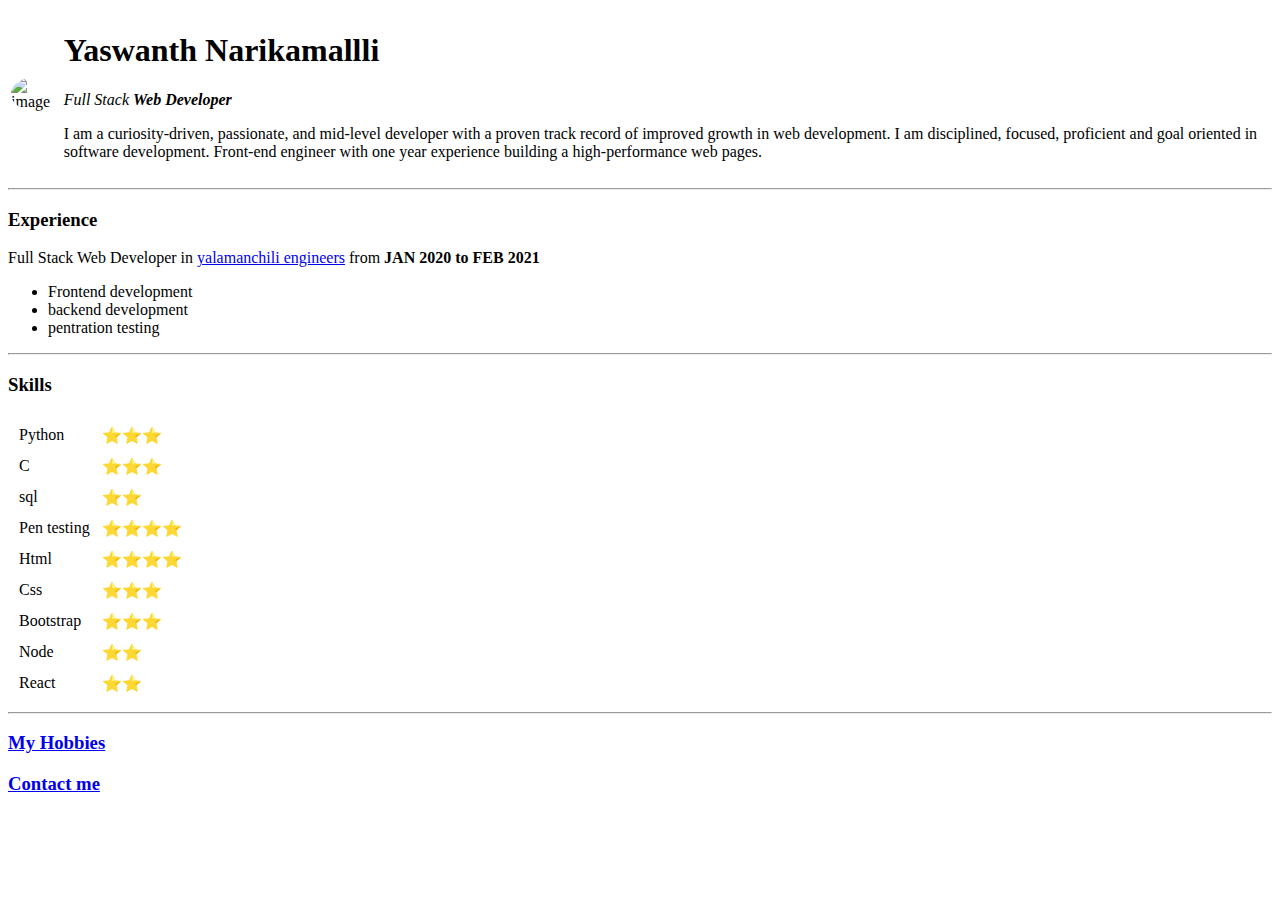
==== index.html @ 3fb65833 "initial" ====
<!DOCTYPE html>
<html lang="en" dir="ltr">

<head>
  <meta charset="utf-8">
  <link rel="stylesheet" href="">
  <title>S1th</title>
</head>

<body>
  <table>
    <tr>
      <td>
        <img src="https://media-exp1.licdn.com/dms/image/C5603AQHuY_RfG_NbTA/profile-displayphoto-shrink_200_200/0/1662301681550?e=1671062400&v=beta&t=asrw1gngQkapo1xKHXr_MMw5Y5TkqbNQNfsPu02zU9M" alt="image" style="border-radius:75%;">
      </td>
      <td>
        <h1>Yaswanth Narikamallli</h1>
        <P><em>Full Stack <strong> Web Developer</strong></em></P>
        <p>I am a curiosity-driven, passionate, and mid-level developer with a proven track record of improved
          growth in web development. I am disciplined, focused, proficient and goal oriented in software
          development. Front-end engineer with one year experience building a high-performance web pages.</p>
      </td>
    </tr>
  </table>
  <hr>
  <h3>Experience</h3>
  <p>Full Stack Web Developer in <a href="https://www.yalamanchili.com.sg/">yalamanchili engineers</a> from <Strong>JAN 2020 to FEB 2021</Strong> </p>
  <ul>
    <li>Frontend development</li>
    <li>backend development</li>
    <li>pentration testing</li>
  </ul>
  <hr>
  <h3>Skills</h3>
  <table cellspacing="10">
    <tr>
      <td>Python</td>
      <td>⭐⭐⭐</td>
    </tr>
    <tr>
      <td>C</td>
      <td>⭐⭐⭐</td>
    </tr>
    <tr>
      <td>sql</td>
      <td>⭐⭐</td>
    </tr>
    <tr>
      <td>Pen testing</td>
      <td>⭐⭐⭐⭐</td>
    </tr>

    <tr>
      <td>Html</td>
      <td>⭐⭐⭐⭐</td>
    </tr>
    <tr>
      <td>Css</td>
      <td>⭐⭐⭐</td>
    </tr>
    <tr>
      <td>Bootstrap</td>
      <td>⭐⭐⭐</td>
    </tr>
    <tr>
      <td>Node</td>
      <td>⭐⭐</td>
    </tr>
    <tr>
      <td>React</td>
      <td>⭐⭐</td>
    </tr>

  </table>
  <hr>
  <h3><a href="html_personal_site\hobies.html">My Hobbies</a></h3>
  <h3><a href="html_personal_site\contact_me.html">Contact me</a></h3>



</body>

</html>
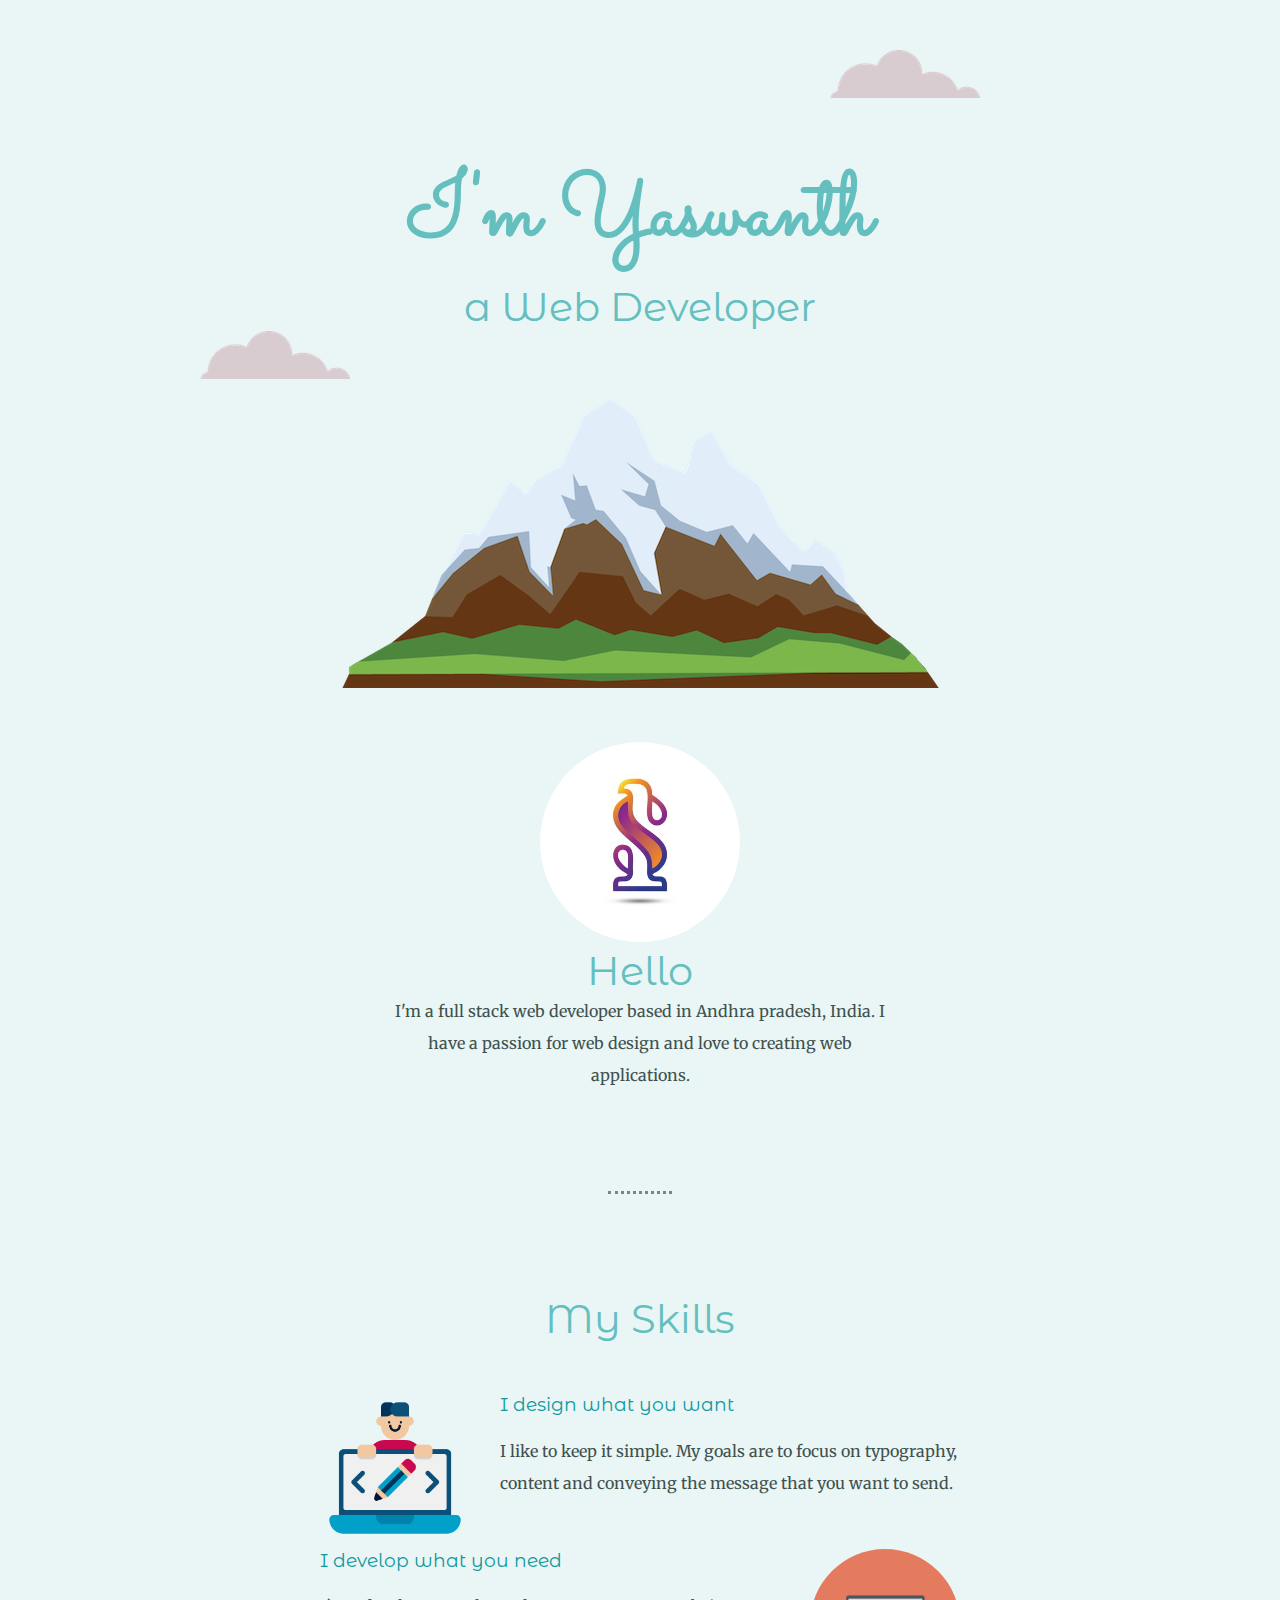
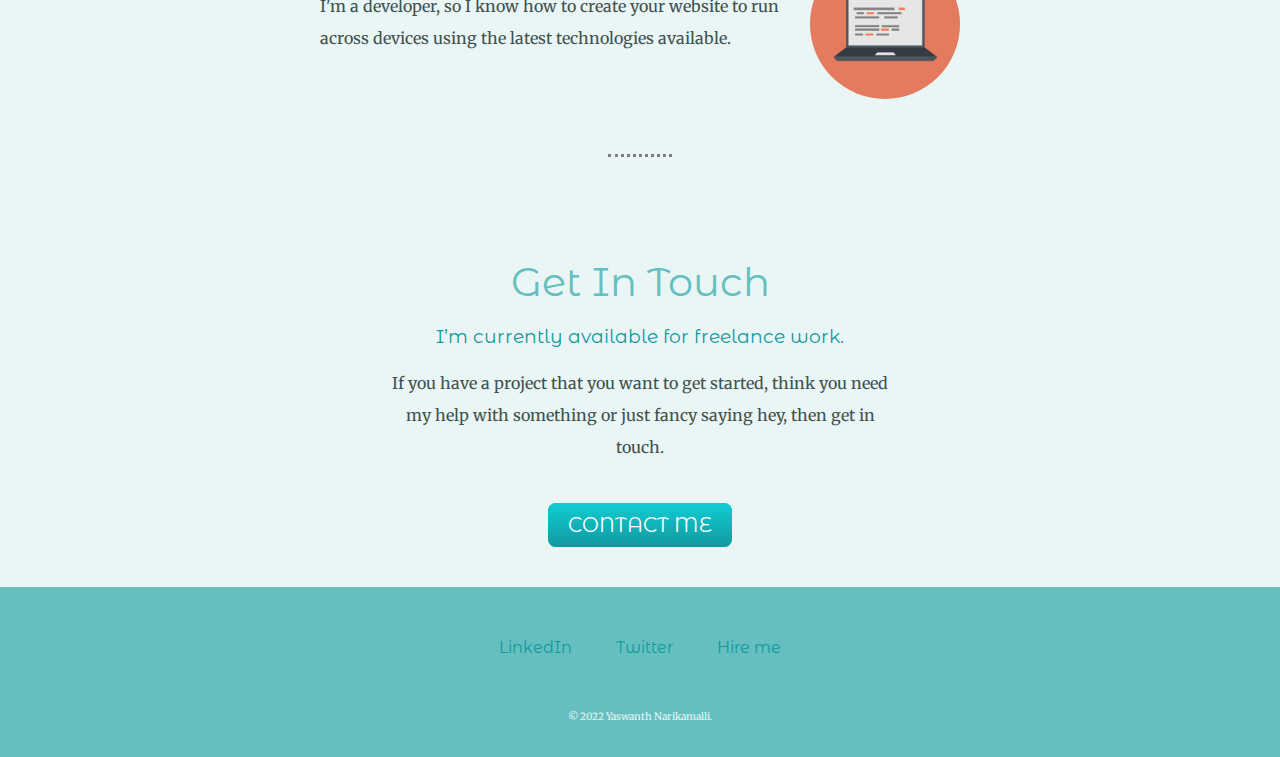
==== commit b1c01afb: "initial" ====
--- a/index.html
+++ b/index.html
@@ -1,81 +1,64 @@
 <!DOCTYPE html>
-<html lang="en" dir="ltr">
+<html lang="en">
 
 <head>
-  <meta charset="utf-8">
-  <link rel="stylesheet" href="">
+  <meta charset="UTF-8">
+  <meta name="viewport" content="width=device-width, initial-scale=1.0">
+  <meta http-equiv="X-UA-Compatible" content="ie=edge">
   <title>S1th</title>
+  <link rel="stylesheet" href="style.css">
+  <link rel="icon" href="favicon.ico?v=2">
+  <link rel="preconnect" href="https://fonts.googleapis.com">
+  <link rel="preconnect" href="https://fonts.gstatic.com" crossorigin>
+  <link href="https://fonts.googleapis.com/css2?family=Merriweather&family=Montserrat+Alternates&family=Sacramento&display=swap" rel="stylesheet">
 </head>
 
 <body>
-  <table>
-    <tr>
-      <td>
-        <img src="https://media-exp1.licdn.com/dms/image/C5603AQHuY_RfG_NbTA/profile-displayphoto-shrink_200_200/0/1662301681550?e=1671062400&v=beta&t=asrw1gngQkapo1xKHXr_MMw5Y5TkqbNQNfsPu02zU9M" alt="image" style="border-radius:75%;">
-      </td>
-      <td>
-        <h1>Yaswanth Narikamallli</h1>
-        <P><em>Full Stack <strong> Web Developer</strong></em></P>
-        <p>I am a curiosity-driven, passionate, and mid-level developer with a proven track record of improved
-          growth in web development. I am disciplined, focused, proficient and goal oriented in software
-          development. Front-end engineer with one year experience building a high-performance web pages.</p>
-      </td>
-    </tr>
-  </table>
-  <hr>
-  <h3>Experience</h3>
-  <p>Full Stack Web Developer in <a href="https://www.yalamanchili.com.sg/">yalamanchili engineers</a> from <Strong>JAN 2020 to FEB 2021</Strong> </p>
-  <ul>
-    <li>Frontend development</li>
-    <li>backend development</li>
-    <li>pentration testing</li>
-  </ul>
-  <hr>
-  <h3>Skills</h3>
-  <table cellspacing="10">
-    <tr>
-      <td>Python</td>
-      <td>⭐⭐⭐</td>
-    </tr>
-    <tr>
-      <td>C</td>
-      <td>⭐⭐⭐</td>
-    </tr>
-    <tr>
-      <td>sql</td>
-      <td>⭐⭐</td>
-    </tr>
-    <tr>
-      <td>Pen testing</td>
-      <td>⭐⭐⭐⭐</td>
-    </tr>
+  <div class="top-container">
+    <img class="top-cloud" src="cloud.png" alt="cloud">
+    <h1>I'm Yaswanth</h1>
+    <h2>a <span class="w">Web Developer</span></h2>
+    <img class="bottom-cloud" src="cloud.png" alt="cloud">
+    <img src="mountain.png" alt="mountain">
+  </div>
 
-    <tr>
-      <td>Html</td>
-      <td>⭐⭐⭐⭐</td>
-    </tr>
-    <tr>
-      <td>Css</td>
-      <td>⭐⭐⭐</td>
-    </tr>
-    <tr>
-      <td>Bootstrap</td>
-      <td>⭐⭐⭐</td>
-    </tr>
-    <tr>
-      <td>Node</td>
-      <td>⭐⭐</td>
-    </tr>
-    <tr>
-      <td>React</td>
-      <td>⭐⭐</td>
-    </tr>
 
-  </table>
-  <hr>
-  <h3><a href="html_personal_site\hobies.html">My Hobbies</a></h3>
-  <h3><a href="html_personal_site\contact_me.html">Contact me</a></h3>
+  <div class="middle-container">
+    <div class="profile">
+      <img class="logo"src="s1.jpg" alt="logo">
+      <h2>Hello</h2>
+      <p class="intro">I'm a full stack web developer based in Andhra pradesh, India. I have a passion for web design and love to creating web applications.</p>
+    </div>
+    <hr>
+    <div class="skills">
+      <h2>My Skills</h2>
+      <div class="skill-row">
+        <img class="sk" src="skills.png" alt="skill-logo">
+        <h3>I design what you want</h3>
+        <p>I like to keep it simple. My goals are to focus on typography, content and conveying the message that you want to send.</p>
+      </div>
+      <div class="skill-row">
+        <img class="com" src="computer.png" alt="logo">
+        <h3>I develop what you need</h3>
+        <p>I'm a developer, so I know how to create your website to run across devices using the latest technologies available.</p>
+      </div>
+    </div>
+    <hr>
+    <div class="contact-me">
+      <h2>Get In Touch</h2>
+      <h3>I’m currently available for freelance work.</h3>
+      <p class="intro1">If you have a project that you want to get started, think you need my help with something or just fancy saying hey, then get in touch.</p>
+      <a class="btn" href="mailto:yaswanthnarikamali@email.com">CONTACT ME</a>
+    </div>
+  </div>
 
+
+  <div class="bottom-container">
+    <a class="footer-link" href="https://www.linkedin.com/">LinkedIn</a>
+    <a class="footer-link" href="https://twitter.com/">Twitter</a>
+    <a class="footer-link" href="mailto:yaswanthnarikamali@email.com">Hire me</a>
+    <p class="watm">© 2022 Yaswanth Narikamalli.</p>
+  </div>
 
 
 </body>
--- a/style.css
+++ b/style.css
@@ -0,0 +1,141 @@
+.top-container{
+  background-color: #EAF6F6;
+  /*text-align: center;*/
+  margin:auto;
+  padding-top: 100px;
+  padding-bottom: 50px
+  }
+body{
+  margin: 0;
+  text-align:center;
+  font-family: 'Merriweather', serif;
+}
+
+h1{
+  margin-top: 50px;
+  margin-bottom: 0;
+  font-size: 5.625em;
+  font-family: 'Sacramento', cursive;
+  color: #66BFBF
+
+}
+.skill-row{
+  width:50%;
+  margin: 50px auto;
+  text-align: left;
+}
+h2{
+  margin: 0;
+  font-family: 'Montserrat Alternates', sans-serif;
+  font-size: 2.5rem;
+  font-weight: normal;
+  color: #66BFBF
+}
+h3{
+  font-family: 'Montserrat Alternates', sans-serif;
+  color:#11999E;
+  font-weight: normal;
+}
+p{
+  margin-top: 0;
+  margin-bottom: 0;
+  line-height: 2;
+  color:#40514E;
+}
+.w{
+  text-decoration: none;
+}
+.com{
+  border-radius: 50%;
+  width: 150px;
+  margin: auto;
+  float:right;
+  margin-left: 30px;
+}
+.bottom-container{
+  background-color: #66BFBF;
+  padding: 50px 0 30px 0;
+
+}
+.middle-container{
+  background-color: #EAF6F6;
+
+}
+.bottom-cloud{
+  position:absolute;left:200px;
+}
+.top-cloud{
+  position: absolute;
+  right: 300px;
+  top: 50px;
+}
+.logo{
+  border-radius: 50%;
+  width:200px;
+}
+.sk{
+  width:150px;
+  float:left;
+  margin-right: 30px;
+
+}
+a{
+  color:#11999E;
+  font-family: 'Montserrat Alternates', sans-serif;
+  margin:20px 20px;
+  text-decoration: none;
+}
+a:hover{
+  color: #EAF6F6;
+}
+.watm{
+  color:#EAF6F6;
+  font-size: 10px;
+  padding-top: 50px;
+}
+.btn {
+  background: #11cdd4;
+  background-image: -webkit-linear-gradient(top, #11cdd4, #11999e);
+  background-image: -moz-linear-gradient(top, #11cdd4, #11999e);
+  background-image: -ms-linear-gradient(top, #11cdd4, #11999e);
+  background-image: -o-linear-gradient(top, #11cdd4, #11999e);
+  background-image: linear-gradient(to bottom, #11cdd4, #11999e);
+  -webkit-border-radius: 8;
+  -moz-border-radius: 8;
+  border-radius: 8px;
+  font-family: 'Montserrat Alternates', sans-serif;
+  color: #ffffff;
+  font-size: 20px;
+  padding: 10px 20px 10px 20px;
+  text-decoration: none;
+}
+
+.btn:hover {
+  background: #30e3cb;
+  background-image: -webkit-linear-gradient(top, #30e3cb, #2bc4ad);
+  background-image: -moz-linear-gradient(top, #30e3cb, #2bc4ad);
+  background-image: -ms-linear-gradient(top, #30e3cb, #2bc4ad);
+  background-image: -o-linear-gradient(top, #30e3cb, #2bc4ad);
+  background-image: linear-gradient(to bottom, #30e3cb, #2bc4ad);
+  text-decoration: none;
+}
+hr{
+  border-style:none;
+  border-top-style:dotted;
+  border-color: grey;
+  border-top-width: 3px;
+  width:5%;
+  margin: 100px auto;
+}
+.intro{
+  width: 40%;
+  margin: auto;
+}
+.intro1{
+  width: 40%;
+  margin: auto;
+  padding-bottom: 50px;
+}
+.contact-me{
+  padding: 0 0 50px 0;
+}
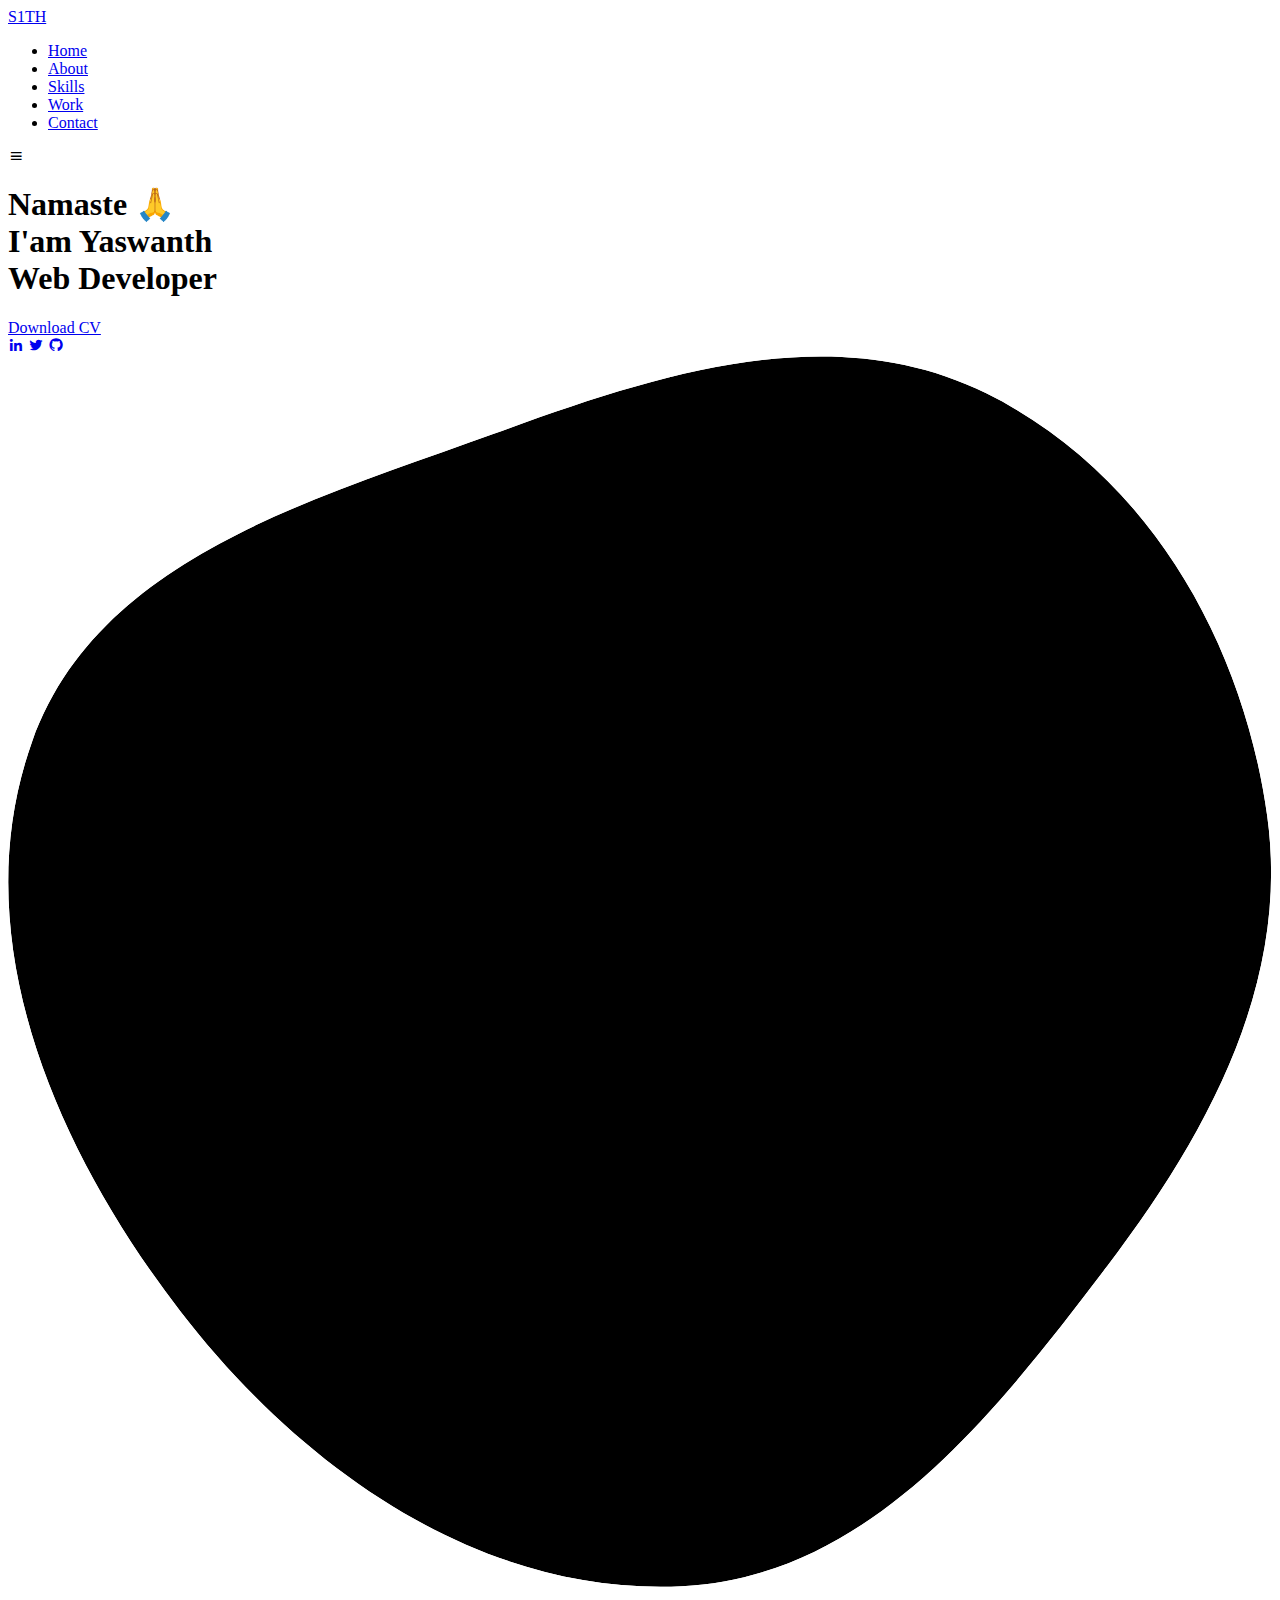
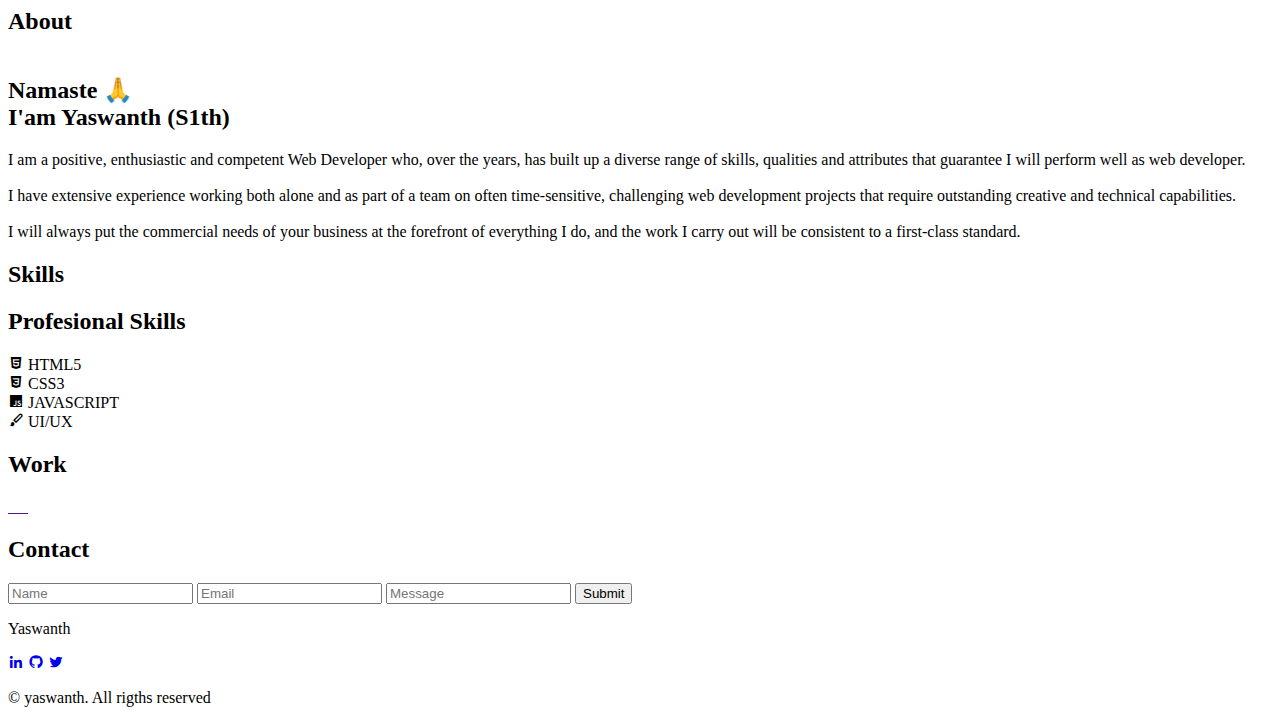
==== commit ceee79ef: "cv button added" ====
--- a/index.html
+++ b/index.html
@@ -1,66 +1,279 @@
-<!DOCTYPE html>
+<!DOCTYPE html5>
 <html lang="en">
-
-<head>
-  <meta charset="UTF-8">
-  <meta name="viewport" content="width=device-width, initial-scale=1.0">
-  <meta http-equiv="X-UA-Compatible" content="ie=edge">
-  <title>S1th</title>
-  <link rel="stylesheet" href="style.css">
-  <link rel="icon" href="favicon.ico?v=2">
-  <link rel="preconnect" href="https://fonts.googleapis.com">
-  <link rel="preconnect" href="https://fonts.gstatic.com" crossorigin>
-  <link href="https://fonts.googleapis.com/css2?family=Merriweather&family=Montserrat+Alternates&family=Sacramento&display=swap" rel="stylesheet">
-</head>
-
-<body>
-  <div class="top-container">
-    <img class="top-cloud" src="cloud.png" alt="cloud">
-    <h1>I'm Yaswanth</h1>
-    <h2>a <span class="w">Web Developer</span></h2>
-    <img class="bottom-cloud" src="cloud.png" alt="cloud">
-    <img src="mountain.png" alt="mountain">
-  </div>
-
-
-  <div class="middle-container">
-    <div class="profile">
-      <img class="logo"src="s1.jpg" alt="logo">
-      <h2>Hello</h2>
-      <p class="intro">I'm a full stack web developer based in Andhra pradesh, India. I have a passion for web design and love to creating web applications.</p>
-    </div>
-    <hr>
-    <div class="skills">
-      <h2>My Skills</h2>
-      <div class="skill-row">
-        <img class="sk" src="skills.png" alt="skill-logo">
-        <h3>I design what you want</h3>
-        <p>I like to keep it simple. My goals are to focus on typography, content and conveying the message that you want to send.</p>
+  <head>
+    <meta charset="UTF-8" />
+    <meta name="viewport" content="width=device-width, initial-scale=1.0" />
+
+    <link rel="stylesheet" href="assets/css/styles.css" />
+    <link rel="shortcut icon" href="assets/img/s11.jpg" type="image/x-icon" />
+
+    <!-- =====BOX ICONS===== -->
+    <link
+      href="https://cdn.jsdelivr.net/npm/boxicons@2.0.5/css/boxicons.min.css"
+      rel="stylesheet"
+    />
+
+    <title>S1TH</title>
+  </head>
+  <body>
+    <!--===== HEADER =====-->
+    <header class="l-header">
+      <nav class="nav bd-grid">
+        <div>
+          <a href="#" class="nav__logo home__title-color">S1TH</a>
+        </div>
+
+        <div class="nav__menu" id="nav-menu">
+          <ul class="nav__list">
+            <li class="nav__item">
+              <a href="#home" class="nav__link active">Home</a>
+            </li>
+            <li class="nav__item">
+              <a href="#about" class="nav__link">About</a>
+            </li>
+            <li class="nav__item">
+              <a href="#skills" class="nav__link">Skills</a>
+            </li>
+            <li class="nav__item">
+              <a href="#work" class="nav__link">Work</a>
+            </li>
+            <li class="nav__item">
+              <a href="#contact" class="nav__link">Contact</a>
+            </li>
+          </ul>
+        </div>
+
+        <div class="nav__toggle" id="nav-toggle">
+          <i class="bx bx-menu"></i>
+        </div>
+      </nav>
+    </header>
+
+    <main class="l-main">
+      <!--===== HOME =====-->
+      <section class="home bd-grid" id="home">
+        <div class="home__data">
+          <h1 class="home__title">
+            Namaste <span style="font-size: px">&#128591;</span><br />I'am
+            <span class="home__title-color">Yaswanth</span> <br />
+            Web Developer
+          </h1>
+
+          <a href="#" class="button">Download CV</a>
+        </div>
+
+        <div class="home__social">
+          <a
+            href="https://www.linkedin.com/in/yaswanth-narikamalli-459a68195/"
+            class="home__social-icon"
+            target="_blank"
+            ><i class="bx bxl-linkedin"></i
+          ></a>
+          <a
+            href="https://twitter.com/yashu1th"
+            class="home__social-icon"
+            target="_blank"
+            ><i class="bx bxl-twitter"></i
+          ></a>
+          <a
+            href="https://github.com/Yashu1th"
+            class="home__social-icon"
+            target="_blank"
+            ><i class="bx bxl-github"></i
+          ></a>
+        </div>
+
+        <div class="home__img">
+          <svg
+            class="home__blob"
+            viewBox="0 0 479 467"
+            xmlns="http://www.w3.org/2000/svg"
+            xmlns:xlink="http://www.w3.org/1999/xlink"
+          >
+            <mask id="mask0" mask-type="alpha">
+              <path
+                d="M9.19024 145.964C34.0253 76.5814 114.865 54.7299 184.111 29.4823C245.804 6.98884 311.86 -14.9503 370.735 14.143C431.207 44.026 467.948 107.508 477.191 174.311C485.897 237.229 454.931 294.377 416.506 344.954C373.74 401.245 326.068 462.801 255.442 466.189C179.416 469.835 111.552 422.137 65.1576 361.805C17.4835 299.81 -17.1617 219.583 9.19024 145.964Z"
+              />
+            </mask>
+            <g mask="url(#mask0)">
+              <path
+                d="M9.19024 145.964C34.0253 76.5814 114.865 54.7299 184.111 29.4823C245.804 6.98884 311.86 -14.9503 370.735 14.143C431.207 44.026 467.948 107.508 477.191 174.311C485.897 237.229 454.931 294.377 416.506 344.954C373.74 401.245 326.068 462.801 255.442 466.189C179.416 469.835 111.552 422.137 65.1576 361.805C17.4835 299.81 -17.1617 219.583 9.19024 145.964Z"
+              />
+              <image
+                class="home__blob-img"
+                x="50"
+                y="110"
+                href="assets/img/yash.png"
+              />
+            </g>
+          </svg>
+        </div>
+      </section>
+
+      <!--===== ABOUT =====-->
+      <section class="about section" id="about">
+        <h2 class="section-title">About</h2>
+
+        <div class="about__container bd-grid">
+          <div class="about__img">
+            <img src="assets/img/1907.jpg" alt="" />
+          </div>
+
+          <div>
+            <h1 class="about__subtitle"></h1>
+            <h2 class="about__subtitle">
+              Namaste &#128591; <br />
+              I'am Yaswanth (S1th)
+            </h2>
+            <p class="about__text">
+              I am a positive, enthusiastic and competent Web Developer who,
+              over the years, has built up a diverse range of skills, qualities
+              and attributes that guarantee I will perform well as web
+              developer.<br />
+              <br />
+              I have extensive experience working both alone and as part of a
+              team on often time-sensitive, challenging web development projects
+              that require outstanding creative and technical capabilities.
+              <br />
+              <br />
+              I will always put the commercial needs of your business at the
+              forefront of everything I do, and the work I carry out will be
+              consistent to a first-class standard.
+            </p>
+          </div>
+        </div>
+      </section>
+
+      <!--===== SKILLS =====-->
+      <section class="skills section" id="skills">
+        <h2 class="section-title">Skills</h2>
+
+        <div class="skills__container bd-grid">
+          <div>
+            <h2 class="skills__subtitle">Profesional Skills</h2>
+            <p class="skills__text"></p>
+            <div class="skills__data">
+              <div class="skills__names">
+                <i class="bx bxl-html5 skills__icon"></i>
+                <span class="skills__name">HTML5</span>
+              </div>
+            </div>
+            <div class="skills__data">
+              <div class="skills__names">
+                <i class="bx bxl-css3 skills__icon"></i>
+                <span class="skills__name">CSS3</span>
+              </div>
+            </div>
+            <div class="skills__data">
+              <div class="skills__names">
+                <i class="bx bxl-javascript skills__icon"></i>
+                <span class="skills__name">JAVASCRIPT</span>
+              </div>
+            </div>
+            <div class="skills__data">
+              <div class="skills__names">
+                <i class="bx bxs-paint skills__icon"></i>
+                <span class="skills__name">UI/UX</span>
+              </div>
+            </div>
+          </div>
+
+          <div>
+            <img src="assets/img/work3.jpg" alt="" class="skills__img" />
+          </div>
+        </div>
+      </section>
+
+      <!--===== WORK =====-->
+      <section class="work section" id="work">
+        <h2 class="section-title">Work</h2>
+
+        <div class="work__container bd-grid">
+          <a href="" class="work__img">
+            <img src="assets/img/work1.jpg" alt="" />
+          </a>
+          <a href="" class="work__img">
+            <img src="assets/img/work2.jpg" alt="" />
+          </a>
+          <a href="" class="work__img">
+            <img src="assets/img/work3.jpg" alt="" />
+          </a>
+          <a href="" class="work__img">
+            <img src="assets/img/work4.jpg" alt="" />
+          </a>
+          <a href="" class="work__img">
+            <img src="assets/img/work5.jpg" alt="" />
+          </a>
+          <a href="" class="work__img">
+            <img src="assets/img/work6.jpg" alt="" />
+          </a>
+        </div>
+      </section>
+
+      <!--===== CONTACT =====-->
+      <section class="contact section" id="contact">
+        <h2 class="section-title">Contact</h2>
+
+        <div class="contact__container bd-grid">
+          <form action="" class="contact__form">
+            <input type="text" placeholder="Name" class="contact__input" />
+            <input type="mail" placeholder="Email" class="contact__input" />
+            <input
+              type="textarea"
+              placeholder="Message"
+              class="contact__input"
+              rows="10"
+              cols="0"
+            />
+            <!-- <textarea
+              name=""
+              id=""
+              type="text"
+              placeholder="Message"
+              cols="0"
+              rows="10"
+              class="contact__input"
+            ></textarea> -->
+            <input
+              type="button"
+              value="Submit"
+              class="contact__button button"
+            />
+          </form>
+        </div>
+      </section>
+    </main>
+
+    <!--===== FOOTER =====-->
+    <footer class="footer">
+      <p class="footer__title">Yaswanth</p>
+      <div class="footer__social">
+        <a
+          href="https://www.linkedin.com/in/yaswanth-narikamalli-459a68195/"
+          class="footer__icon"
+          target="_blank"
+          ><i class="bx bxl-linkedin"></i
+        ></a>
+        <a
+          href="https://github.com/Yashu1th"
+          class="footer__icon"
+          target="_blank"
+          ><i class="bx bxl-github"></i
+        ></a>
+        <a
+          href="https://twitter.com/yashu1th"
+          target="_blank"
+          class="footer__icon"
+          ><i class="bx bxl-twitter"></i
+        ></a>
       </div>
-      <div class="skill-row">
-        <img class="com" src="computer.png" alt="logo">
-        <h3>I develop what you need</h3>
-        <p>I'm a developer, so I know how to create your website to run across devices using the latest technologies available.</p>
-      </div>
-    </div>
-    <hr>
-    <div class="contact-me">
-      <h2>Get In Touch</h2>
-      <h3>I’m currently available for freelance work.</h3>
-      <p class="intro1">If you have a project that you want to get started, think you need my help with something or just fancy saying hey, then get in touch.</p>
-      <a class="btn" href="mailto:yaswanthnarikamali@email.com">CONTACT ME</a>
-    </div>
-  </div>
-
-
-  <div class="bottom-container">
-    <a class="footer-link" href="https://www.linkedin.com/">LinkedIn</a>
-    <a class="footer-link" href="https://twitter.com/">Twitter</a>
-    <a class="footer-link" href="mailto:yaswanthnarikamali@email.com">Hire me</a>
-    <p class="watm">© 2022 Yaswanth Narikamalli.</p>
-  </div>
-
-
-</body>
-
+      <p class="footer__copy">&#169; yaswanth. All rigths reserved</p>
+    </footer>
+
+    <!--===== SCROLL REVEAL =====-->
+    <script src="https://unpkg.com/scrollreveal"></script>
+
+    <!--===== MAIN JS =====-->
+    <script src="assets/js/main.js"></script>
+  </body>
 </html>
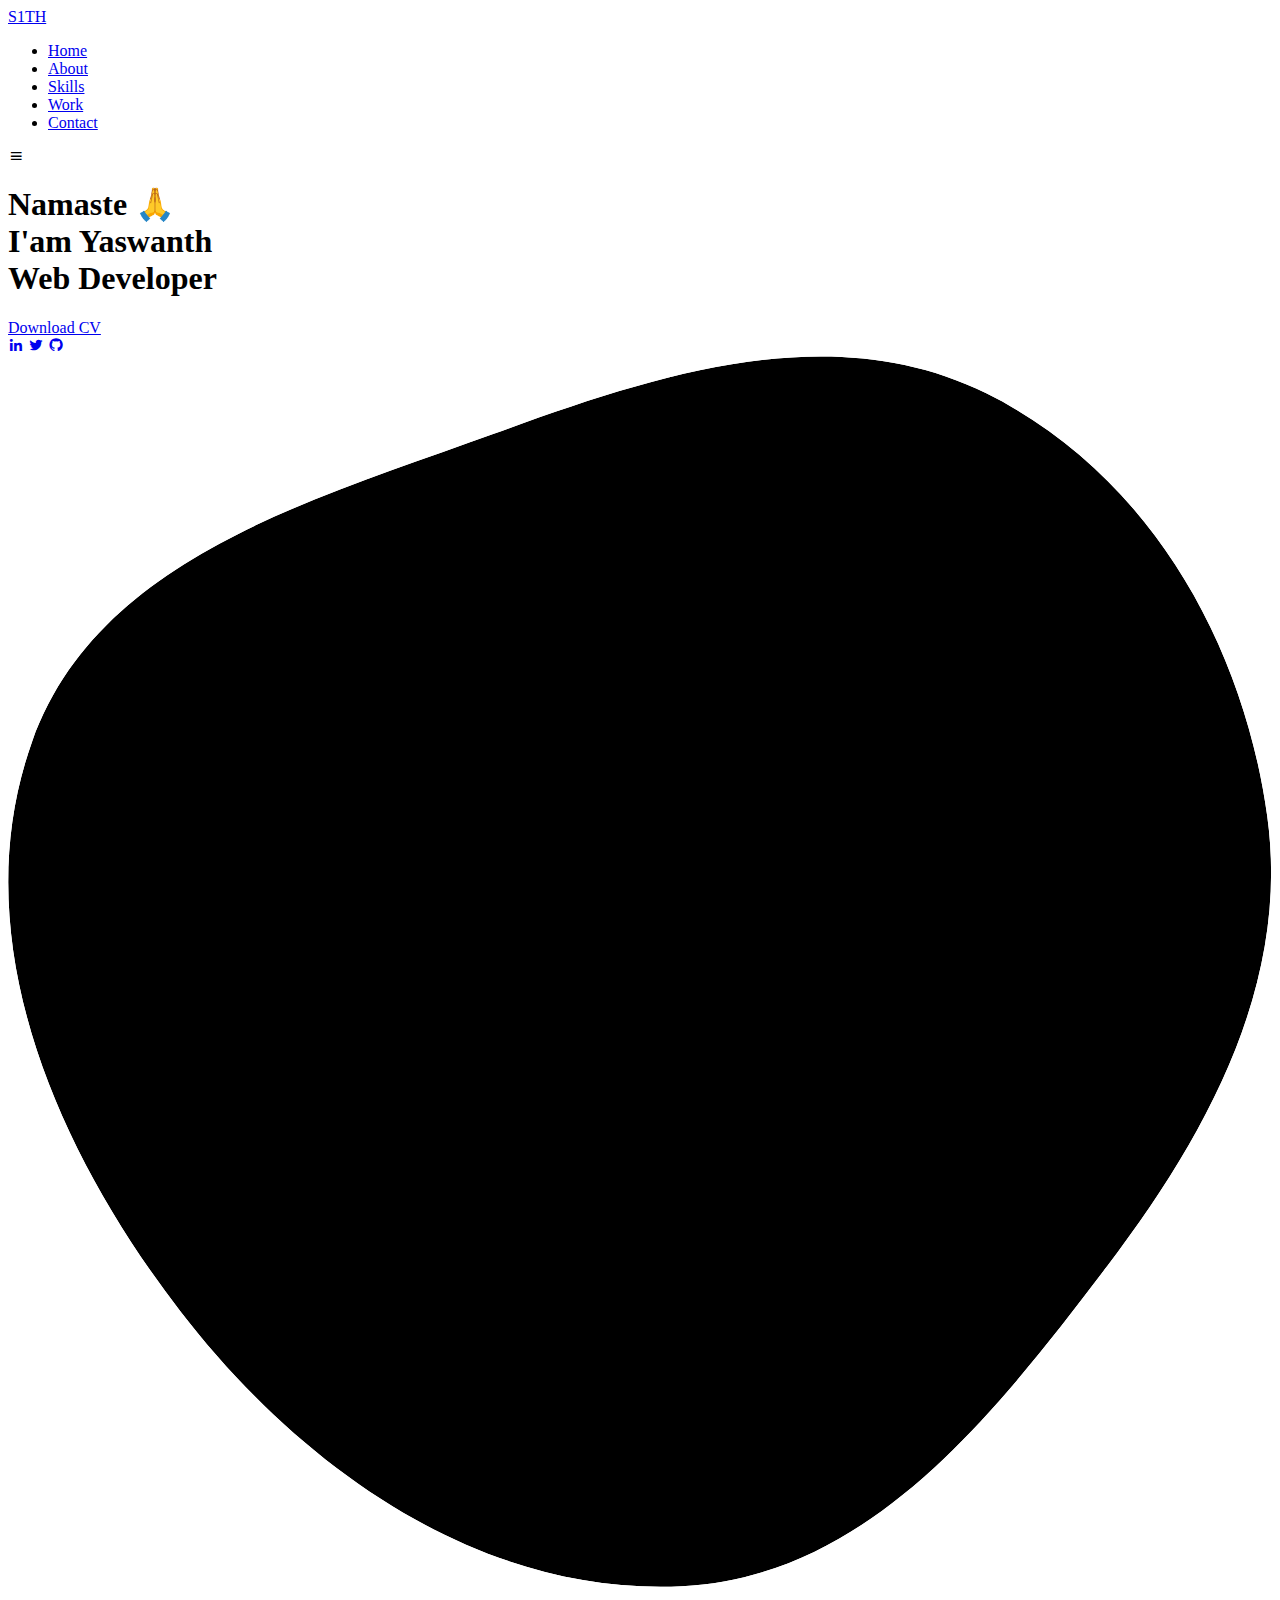
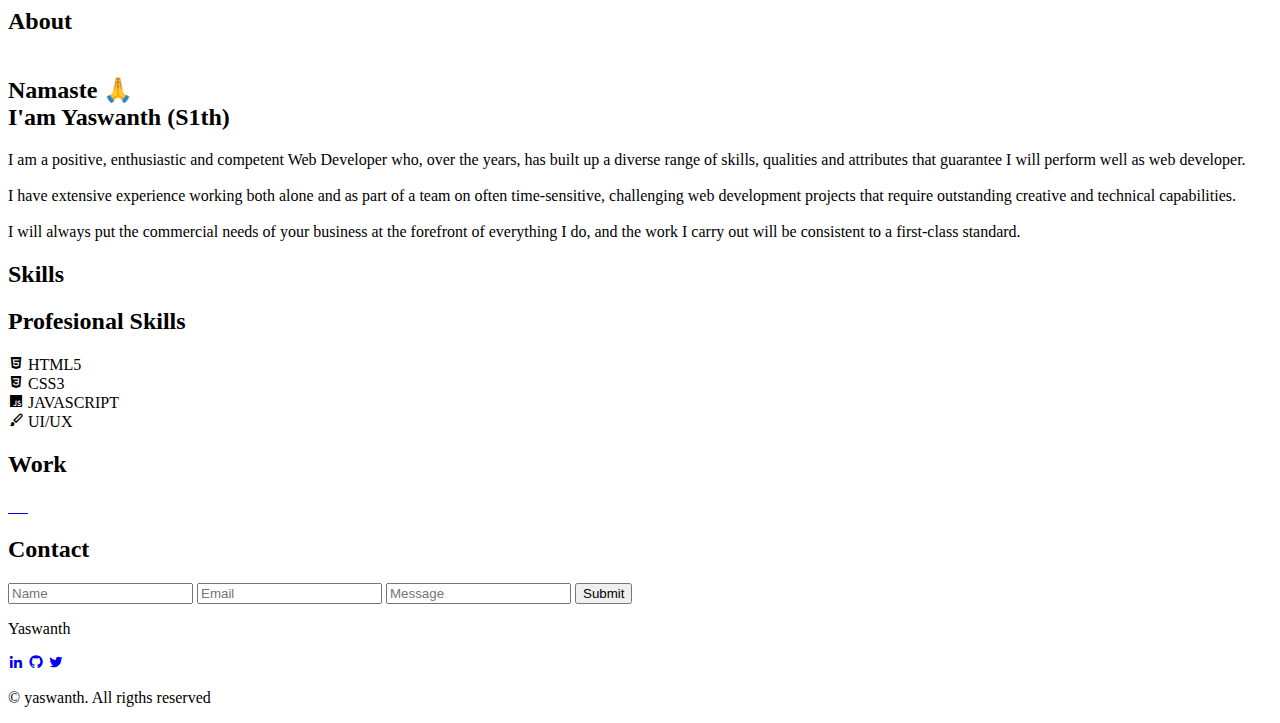
==== commit 8fe2f6e2: "updated projects" ====
--- a/index.html
+++ b/index.html
@@ -189,22 +189,52 @@
         <h2 class="section-title">Work</h2>
 
         <div class="work__container bd-grid">
-          <a href="" class="work__img">
+          <a
+            href="https://yashu1th.github.io/Trylogic/"
+            target="_blank"
+            class="work__img"
+          >
             <img src="assets/img/work1.jpg" alt="" />
           </a>
-          <a href="" class="work__img">
+          <!-- <iframe
+            src="https://yashu1th.github.io/Trylogic/"
+            width="100%"
+            height="300"
+            frameborder="0"
+          ></iframe> -->
+          <a
+            href="https://lighthearted-buttercream-09ec32.netlify.app/"
+            class="work__img"
+            target="_balnk"
+          >
             <img src="assets/img/work2.jpg" alt="" />
           </a>
-          <a href="" class="work__img">
+          <a
+            href="https://lucky-mousse-6b8614.netlify.app/"
+            target="_blank"
+            class="work__img"
+          >
             <img src="assets/img/work3.jpg" alt="" />
           </a>
-          <a href="" class="work__img">
+          <a
+            href="https://visionary-mandazi-0725c6.netlify.app/"
+            class="work__img"
+            target="_blank"
+          >
             <img src="assets/img/work4.jpg" alt="" />
           </a>
-          <a href="" class="work__img">
+          <a
+            href="https://mellow-dodol-7b0c62.netlify.app/"
+            class="work__img"
+            target="_blank"
+          >
             <img src="assets/img/work5.jpg" alt="" />
           </a>
-          <a href="" class="work__img">
+          <a
+            href="https://polite-kheer-d9c851.netlify.app/"
+            class="work__img"
+            target="_blank"
+          >
             <img src="assets/img/work6.jpg" alt="" />
           </a>
         </div>
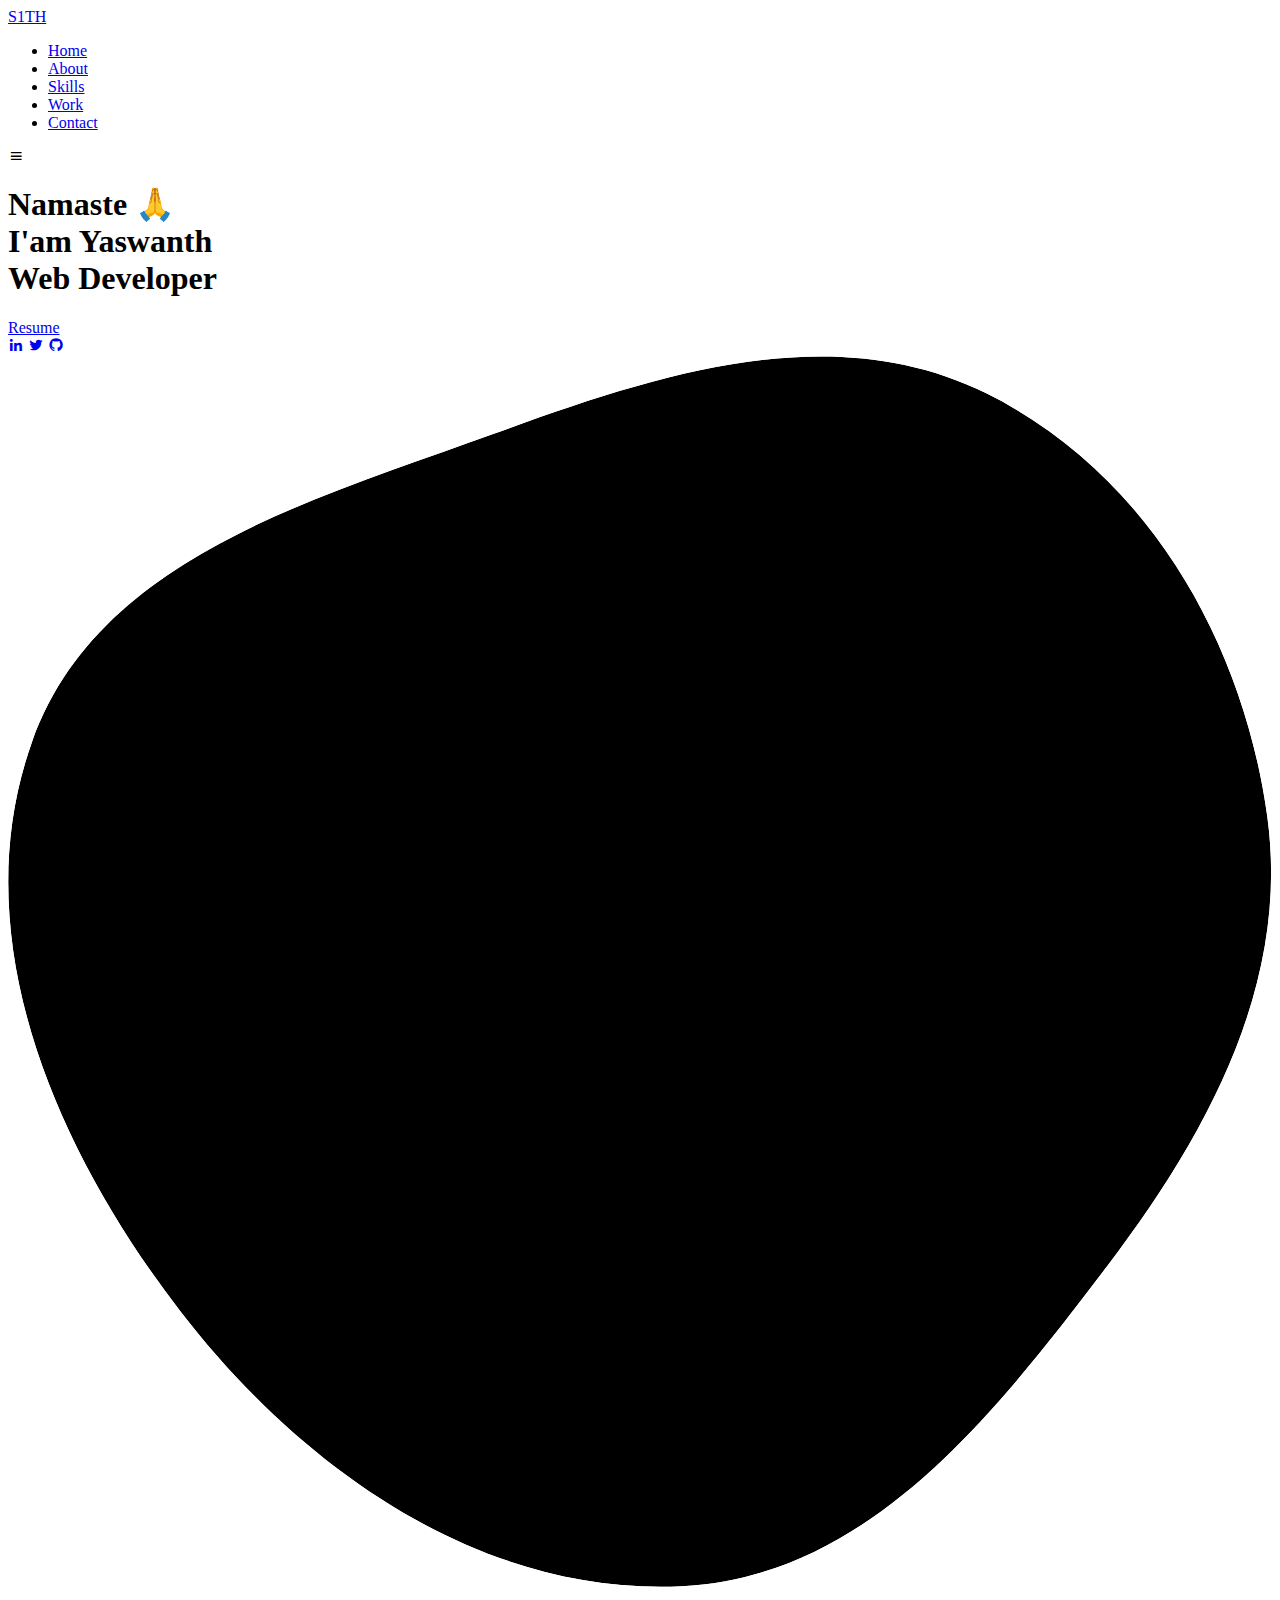
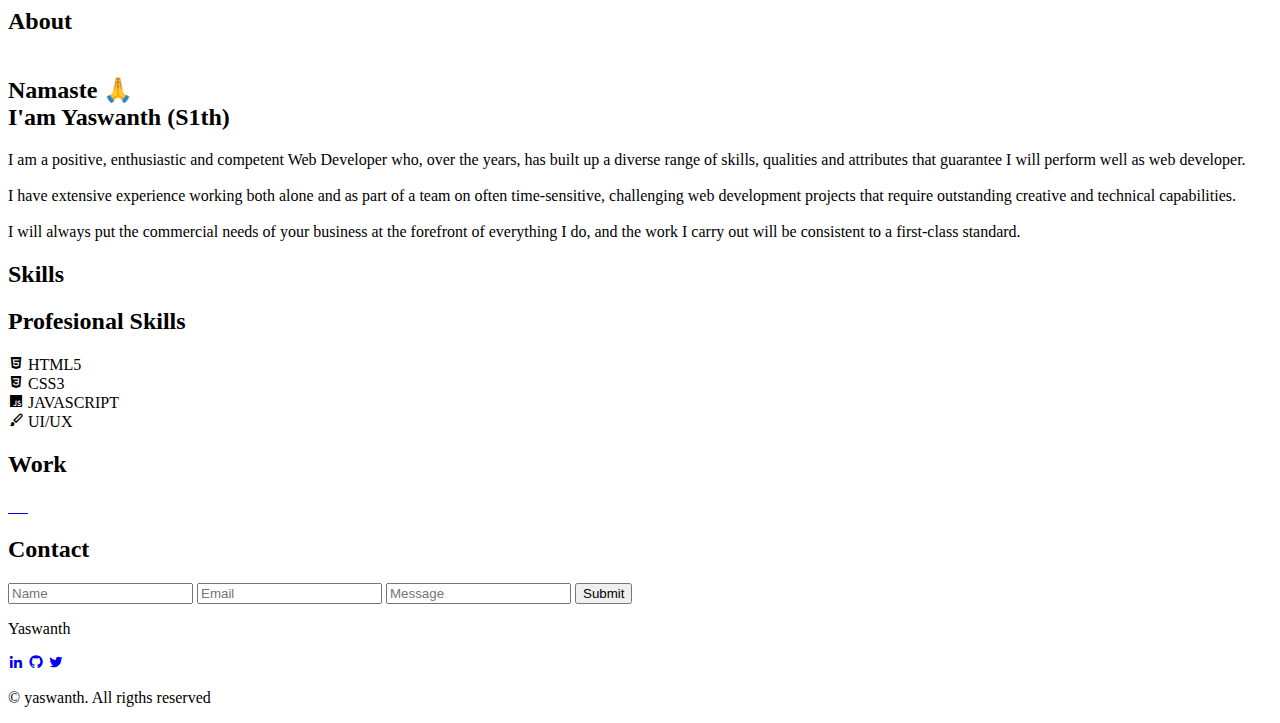
==== commit f2e1a259: "resume added" ====
--- a/index.html
+++ b/index.html
@@ -59,7 +59,7 @@
             Web Developer
           </h1>
 
-          <a href="#" class="button">Download CV</a>
+          <a href="https://drive.google.com/file/d/1A1Ah7_nyYH6ZtNjdH1p2YU-G-k8AgOkR/view?usp=share_link" class="button">Resume</a>
         </div>
 
         <div class="home__social">
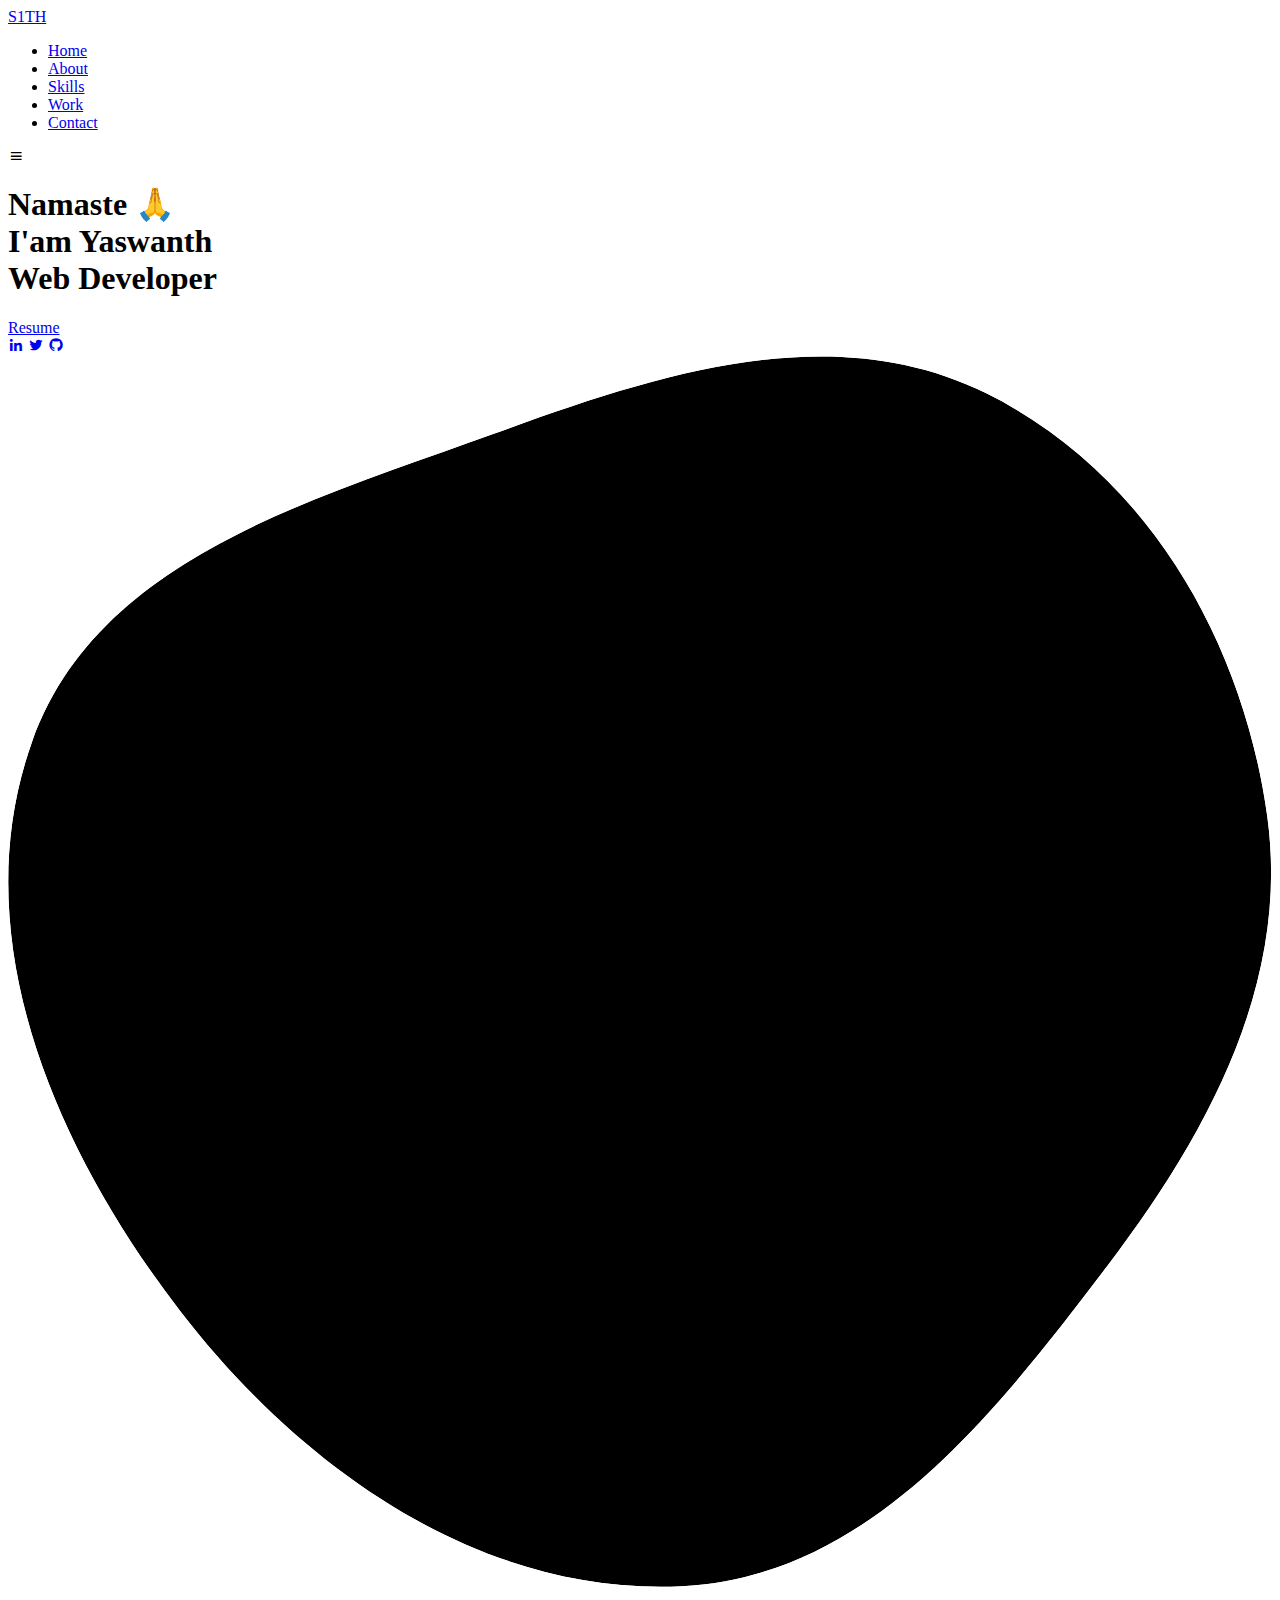
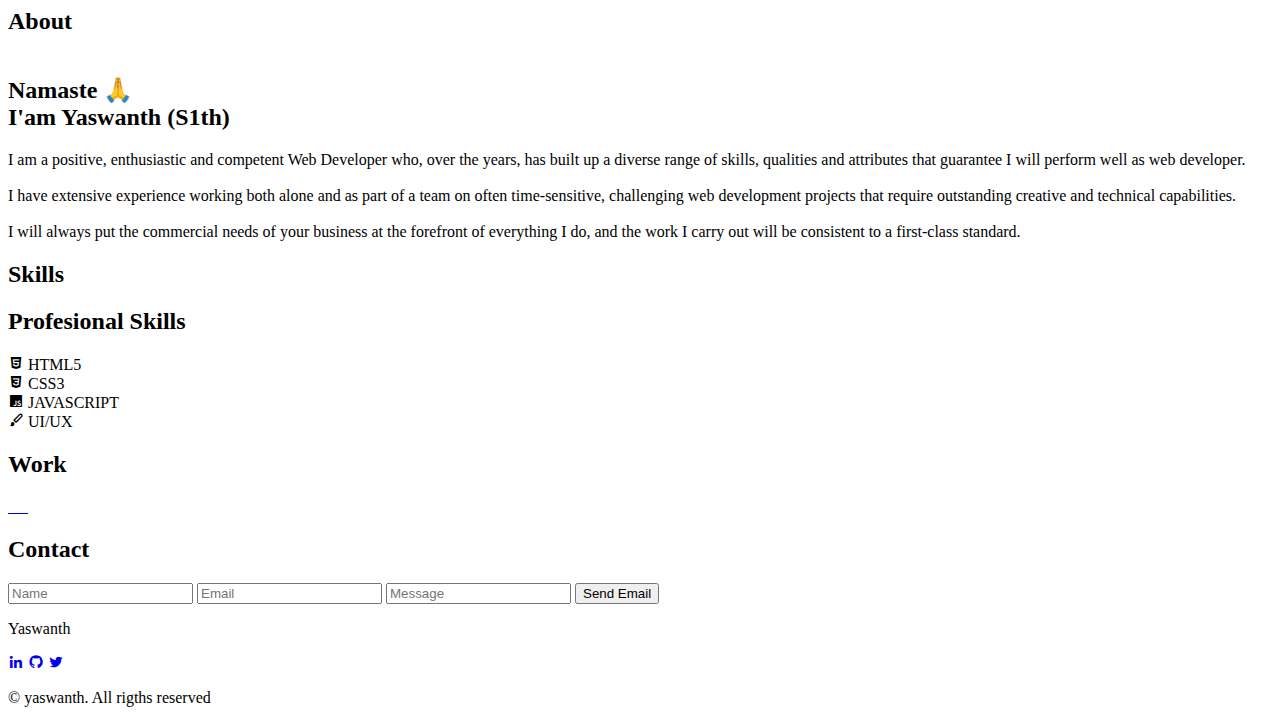
==== commit 85733346: "added Email" ====
--- a/index.html
+++ b/index.html
@@ -59,7 +59,7 @@
             Web Developer
           </h1>
 
-          <a href="https://drive.google.com/file/d/1A1Ah7_nyYH6ZtNjdH1p2YU-G-k8AgOkR/view?usp=share_link" class="button">Resume</a>
+          <a href="https://drive.google.com/file/d/1mcnjHWKZtReJGpfV20-s0sxnFeVdeZHd/view?usp=sharing" target="_blank" class="button">Resume</a>
         </div>
 
         <div class="home__social">
@@ -245,7 +245,7 @@
         <h2 class="section-title">Contact</h2>
 
         <div class="contact__container bd-grid">
-          <form action="" class="contact__form">
+          <form method="post" action="mailto:yaswanthnarikamali@gmail.com" class="contact__form">
             <input type="text" placeholder="Name" class="contact__input" />
             <input type="mail" placeholder="Email" class="contact__input" />
             <input
@@ -266,7 +266,7 @@
             ></textarea> -->
             <input
               type="button"
-              value="Submit"
+              value="Send Email"
               class="contact__button button"
             />
           </form>
